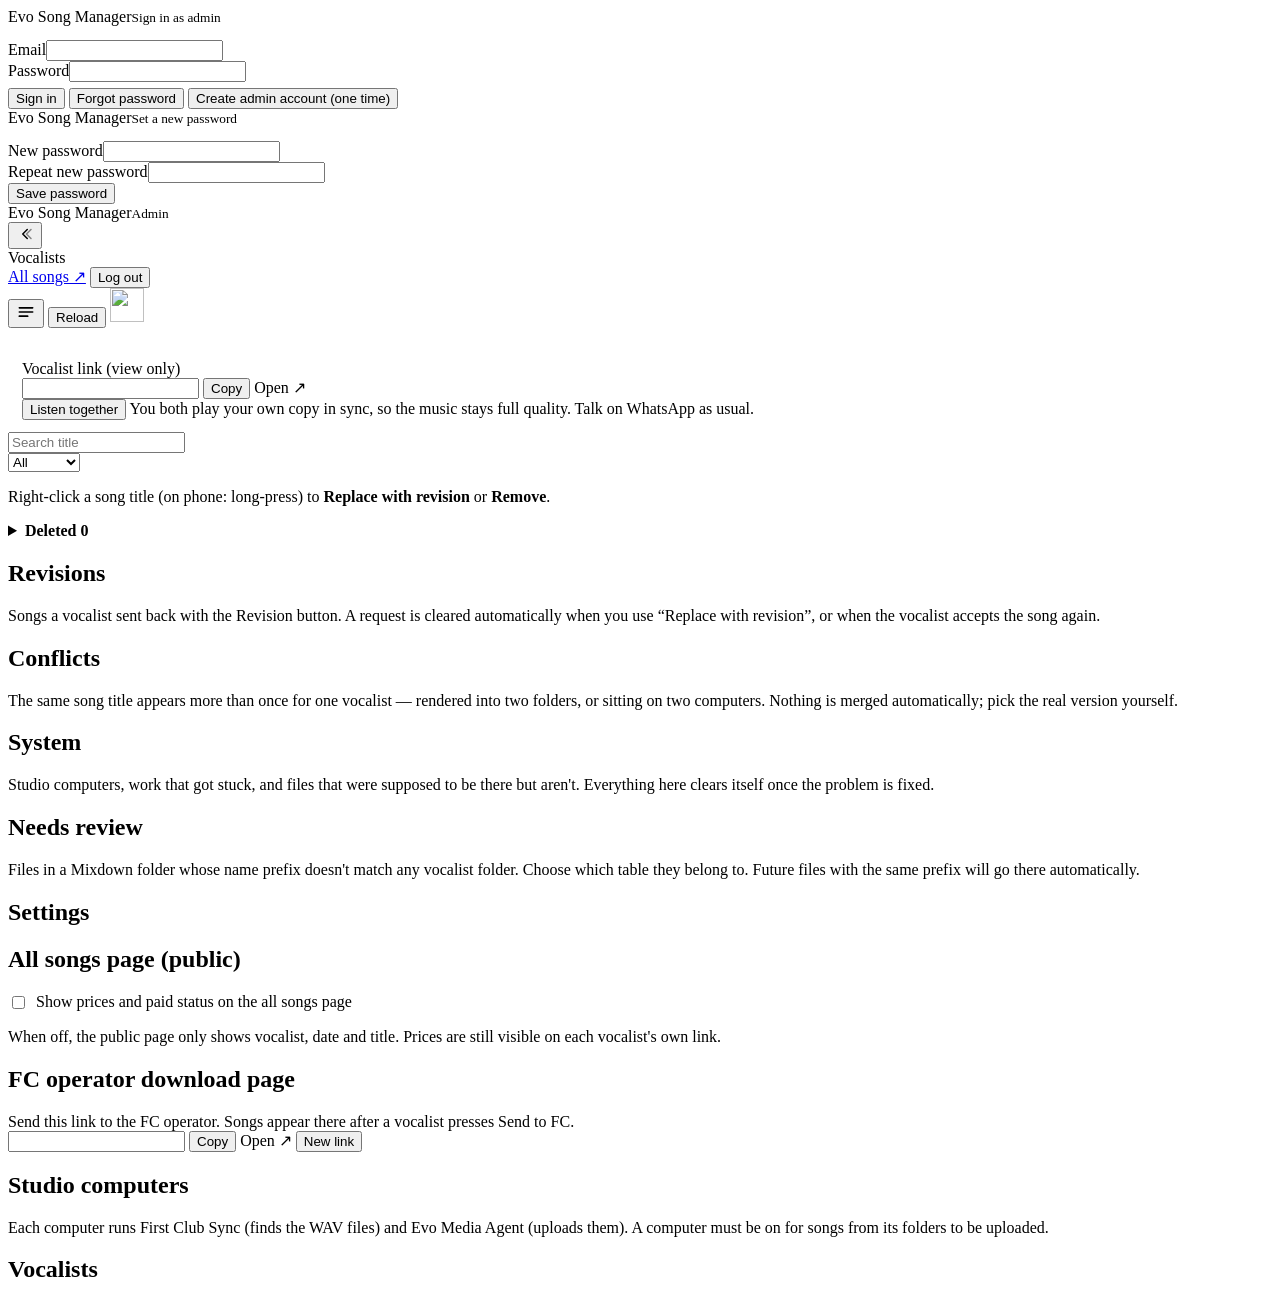
==== web/admin.html @ 182d508e "Remove the Finalize UI: uploading is automatic again Jeffry picked the automatic path over the manua" ====
<!doctype html>
<html lang="en">
<head>
<meta charset="utf-8">
<meta name="viewport" content="width=device-width, initial-scale=1">
<meta name="robots" content="noindex">
<title>Admin · Evo Song Manager</title>
<link rel="stylesheet" href="/css/style.css">
<link rel="icon" href="/icon.svg" type="image/svg+xml">
<link rel="apple-touch-icon" href="/icon-180.png">
<link rel="manifest" href="/manifest.webmanifest">
<meta name="theme-color" content="#07080b">
<meta name="apple-mobile-web-app-title" content="Evo Songs">
</head>
<body class="glass-bg">
<div class="wrap wide">

  <!-- Login -->
  <section id="loginView" class="login hidden">
    <div class="brand" style="margin-bottom:14px">Evo Song Manager<small>Sign in as admin</small></div>
    <form id="loginForm" class="panel">
      <div class="field"><label for="email">Email</label><input id="email" type="email" autocomplete="email" required></div>
      <div class="field"><label for="pw">Password</label><input id="pw" type="password" autocomplete="current-password" minlength="6" required></div>
      <div class="err" id="loginErr"></div>
      <div class="bar" style="margin:6px 0 0">
        <button class="primary" type="submit">Sign in</button>
        <button type="button" id="forgotBtn" class="ghost">Forgot password</button>
        <button type="button" id="signupBtn" class="ghost">Create admin account (one time)</button>
      </div>
    </form>
  </section>

  <!-- Set new password (after reset link) -->
  <section id="resetView" class="login hidden">
    <div class="brand" style="margin-bottom:14px">Evo Song Manager<small>Set a new password</small></div>
    <form id="resetForm" class="panel">
      <div class="field"><label for="pw1">New password</label><input id="pw1" type="password" autocomplete="new-password" minlength="6" required></div>
      <div class="field"><label for="pw2">Repeat new password</label><input id="pw2" type="password" autocomplete="new-password" minlength="6" required></div>
      <div class="err" id="resetErr"></div>
      <button class="primary" type="submit">Save password</button>
    </form>
  </section>

  <!-- App -->
  <section id="appView" class="hidden shell">
    <aside class="side" id="side" aria-label="Menu">
      <div class="side-head">
        <div class="brand side-brand">Evo Song Manager<small id="syncInfo">Admin</small></div>
        <button id="sideClose" class="icon-btn" aria-label="Hide sidebar" title="Hide sidebar">
          <svg width="18" height="18" viewBox="0 0 24 24" fill="none" stroke="currentColor" stroke-width="2" stroke-linecap="round" stroke-linejoin="round"><path d="M15 6l-6 6 6 6"/><path d="M20 6l-6 6 6 6" opacity=".45"/></svg>
        </button>
      </div>
      <div class="side-label">Vocalists</div>
      <nav class="side-nav" id="tabs"></nav>
      <div class="side-foot">
        <a class="btn" href="/" target="_blank" rel="noopener">All songs ↗</a>
        <button id="logoutBtn" class="ghost">Log out</button>
      </div>
    </aside>
    <div class="side-backdrop" id="sideBackdrop"></div>

    <main class="main">
    <header class="maintop">
      <button id="menuBtn" class="icon-btn menu-btn" aria-label="Show sidebar" title="Show sidebar">
        <svg width="20" height="20" viewBox="0 0 24 24" fill="none" stroke="currentColor" stroke-width="2" stroke-linecap="round"><path d="M4 7h16M4 12h16M4 17h10"/></svg>
      </button>
      <span class="grow"></span>
      <button id="reloadBtn" title="Reload data">Reload</button>
      <img class="logo" src="/logo.svg" alt="" width="34" height="34">
    </header>

    <!-- Vocalist view -->
    <div id="vocView">
      <div id="vocMain">
      <h1 id="vName"></h1>
      <p class="sub" id="vSub"></p>

      <div class="panel" style="padding:12px 14px">
        <div class="field" style="margin:0">
          <label for="vLink">Vocalist link (view only)</label>
          <div class="linkbox">
            <input id="vLink" type="text" readonly>
            <button id="copyLink">Copy</button>
            <a class="btn" id="openLink" target="_blank" rel="noopener">Open ↗</a>
          </div>
        </div>
        <div class="lt-start">
          <button id="listenBtn" title="Listen to a mixdown together, at full quality, while you talk">Listen together</button>
          <span class="sub">You both play your own copy in sync, so the music stays full quality. Talk on WhatsApp as usual.</span>
        </div>
      </div>

      <div class="bar">
        <div class="grow"><input type="search" id="q" placeholder="Search title" aria-label="Search title"></div>
        <select id="status" aria-label="Filter status" style="width:auto">
          <option value="">All</option>
          <option value="noprice">No price</option>
          <option value="unpaid">Unpaid</option>
          <option value="paid">Paid</option>
        </select>
        <div class="due" id="due" hidden><span class="due-k">Total Due</span><span class="due-v"></span></div>
      </div>
      <div class="table" id="table"></div>
      <p class="note hint">Right-click a song title (on phone: long-press) to <b>Replace with revision</b> or <b>Remove</b>.</p>
      </div>

      <details class="panel" id="delBox" style="margin-top:14px">
        <summary style="cursor:pointer;font-weight:600">Deleted <span id="delCount" class="badge muted">0</span></summary>
        <p class="note" style="margin:8px 0 10px">Songs here are hidden from the vocalist page and are not re-added by sync, even if the file is still on the PC.</p>
        <div id="delList"></div>
      </details>
    </div>

    <dialog id="repDlg">
      <form method="dialog" class="repform">
        <h2 style="margin:0 0 6px;font-size:17px">Replace with revision file</h2>
        <p class="note" style="margin:0 0 12px">Song: <b id="repTitle"></b><br>Title, price and paid status stay the same. The new file takes over this row; the old file is no longer counted.</p>
        <div class="field"><label for="repSel">Revision file</label><select id="repSel"></select></div>
        <div class="err" id="repErr"></div>
        <div class="bar" style="margin:8px 0 0;justify-content:flex-end">
          <button value="cancel" formnovalidate>Cancel</button>
          <button class="primary" id="repOk" value="ok">Replace</button>
        </div>
      </form>
    </dialog>

    <!-- Revision requests -->
    <div id="rrView" class="hidden">
      <h1>Revisions</h1>
      <p class="sub">Songs a vocalist sent back with the Revision button. A request is cleared automatically when you use “Replace with revision”, or when the vocalist accepts the song again.</p>
      <div id="rrList"></div>
    </div>

    <!-- Duplicate titles -->
    <div id="cfView" class="hidden">
      <h1>Conflicts</h1>
      <p class="sub">The same song title appears more than once for one vocalist — rendered into two folders, or sitting on two computers. Nothing is merged automatically; pick the real version yourself.</p>
      <div id="cfList"></div>
    </div>

    <!-- System health -->
    <div id="sysView" class="hidden">
      <h1>System</h1>
      <p class="sub">Studio computers, work that got stuck, and files that were supposed to be there but aren't. Everything here clears itself once the problem is fixed.</p>
      <div id="sysList"></div>
    </div>

    <!-- Unmatched -->
    <div id="unView" class="hidden">
      <h1>Needs review</h1>
      <p class="sub">Files in a Mixdown folder whose name prefix doesn't match any vocalist folder. Choose which table they belong to. Future files with the same prefix will go there automatically.</p>
      <div id="unList"></div>
    </div>

    <!-- Settings -->
    <div id="setView" class="hidden">
      <h1>Settings</h1>
      <div id="setBody">
      <div class="panel">
        <h2>All songs page (public)</h2>
        <label style="display:flex;gap:8px;align-items:center">
          <input type="checkbox" id="showPrices" style="width:auto;min-height:0">
          Show prices and paid status on the all songs page
        </label>
        <p class="note">When off, the public page only shows vocalist, date and title. Prices are still visible on each vocalist's own link.</p>
      </div>
      <div class="panel">
        <h2>FC operator download page</h2>
        <div class="field" style="margin:0">
          <label for="fcLink">Send this link to the FC operator. Songs appear there after a vocalist presses Send to FC.</label>
          <div class="linkbox">
            <input id="fcLink" type="text" readonly>
            <button id="fcCopy">Copy</button>
            <a class="btn" id="fcOpen" target="_blank" rel="noopener">Open ↗</a>
            <button id="fcRegen" title="The old link will stop working">New link</button>
          </div>
        </div>
      </div>
      <div class="panel">
        <h2>Studio computers</h2>
        <div id="devices"></div>
        <p class="note">Each computer runs First Club Sync (finds the WAV files) and Evo Media Agent (uploads them). A computer must be on for songs from its folders to be uploaded.</p>
      </div>
      <div class="panel">
        <h2>Vocalists</h2>
        <div id="vocSettings"></div>
      </div>
      </div>
    </div>
    </main>

    <!-- Listen together: dok di bawah, tetap ada sambil pindah tab -->
    <div class="listen-dock" id="listenDock" hidden role="region" aria-label="Listening together"></div>
  </section>
</div>

<script type="module" src="/js/apps/admin/main.js"></script>
</body>
</html>
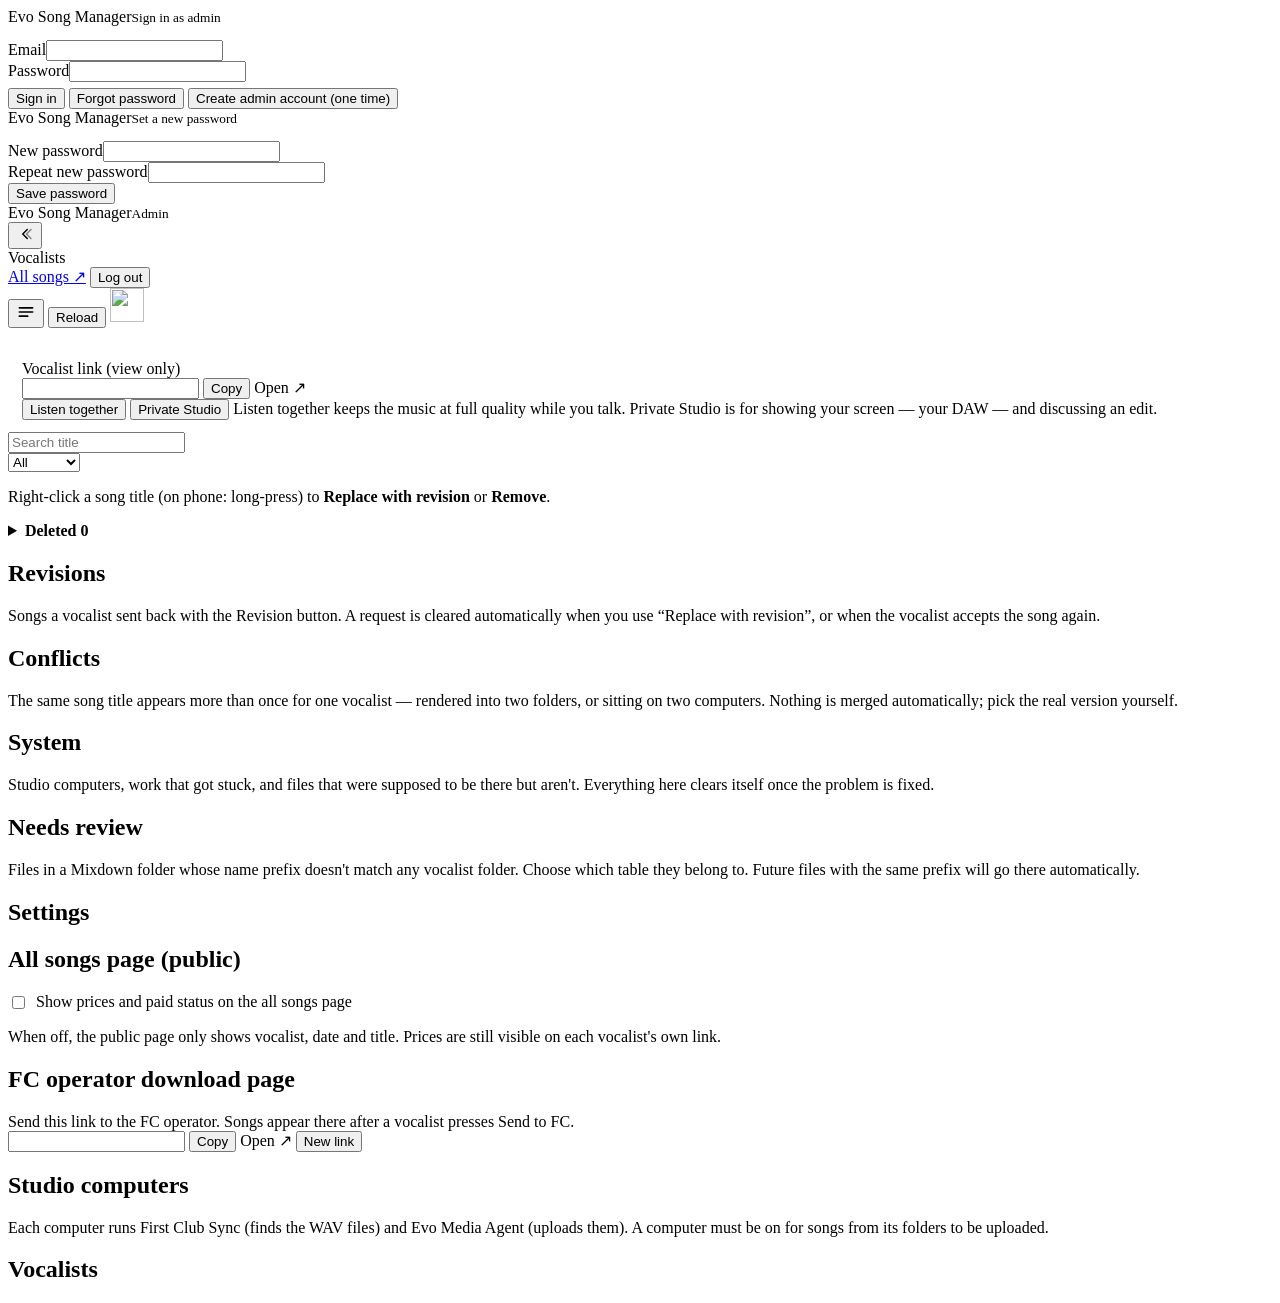
==== commit 7c88a076: "Build FC Private Studio stages 1-3: room, call, camera, screen share Stages 1 to 3 of the design doc" ====
--- a/web/admin.html
+++ b/web/admin.html
@@ -86,7 +86,8 @@
         </div>
         <div class="lt-start">
           <button id="listenBtn" title="Listen to a mixdown together, at full quality, while you talk">Listen together</button>
-          <span class="sub">You both play your own copy in sync, so the music stays full quality. Talk on WhatsApp as usual.</span>
+          <button id="studioBtn" title="Open a 1-on-1 room to show your DAW and talk it through">Private Studio</button>
+          <span class="sub">Listen together keeps the music at full quality while you talk. Private Studio is for showing your screen — your DAW — and discussing an edit.</span>
         </div>
       </div>
 
@@ -194,6 +195,9 @@
   </section>
 </div>
 
+<!-- PLAYER: bar bawah + tampilan penuh (pemutar yang sama dengan halaman vokalis) -->
+<div id="playerBody"></div>
+
 <script type="module" src="/js/apps/admin/main.js"></script>
 </body>
 </html>
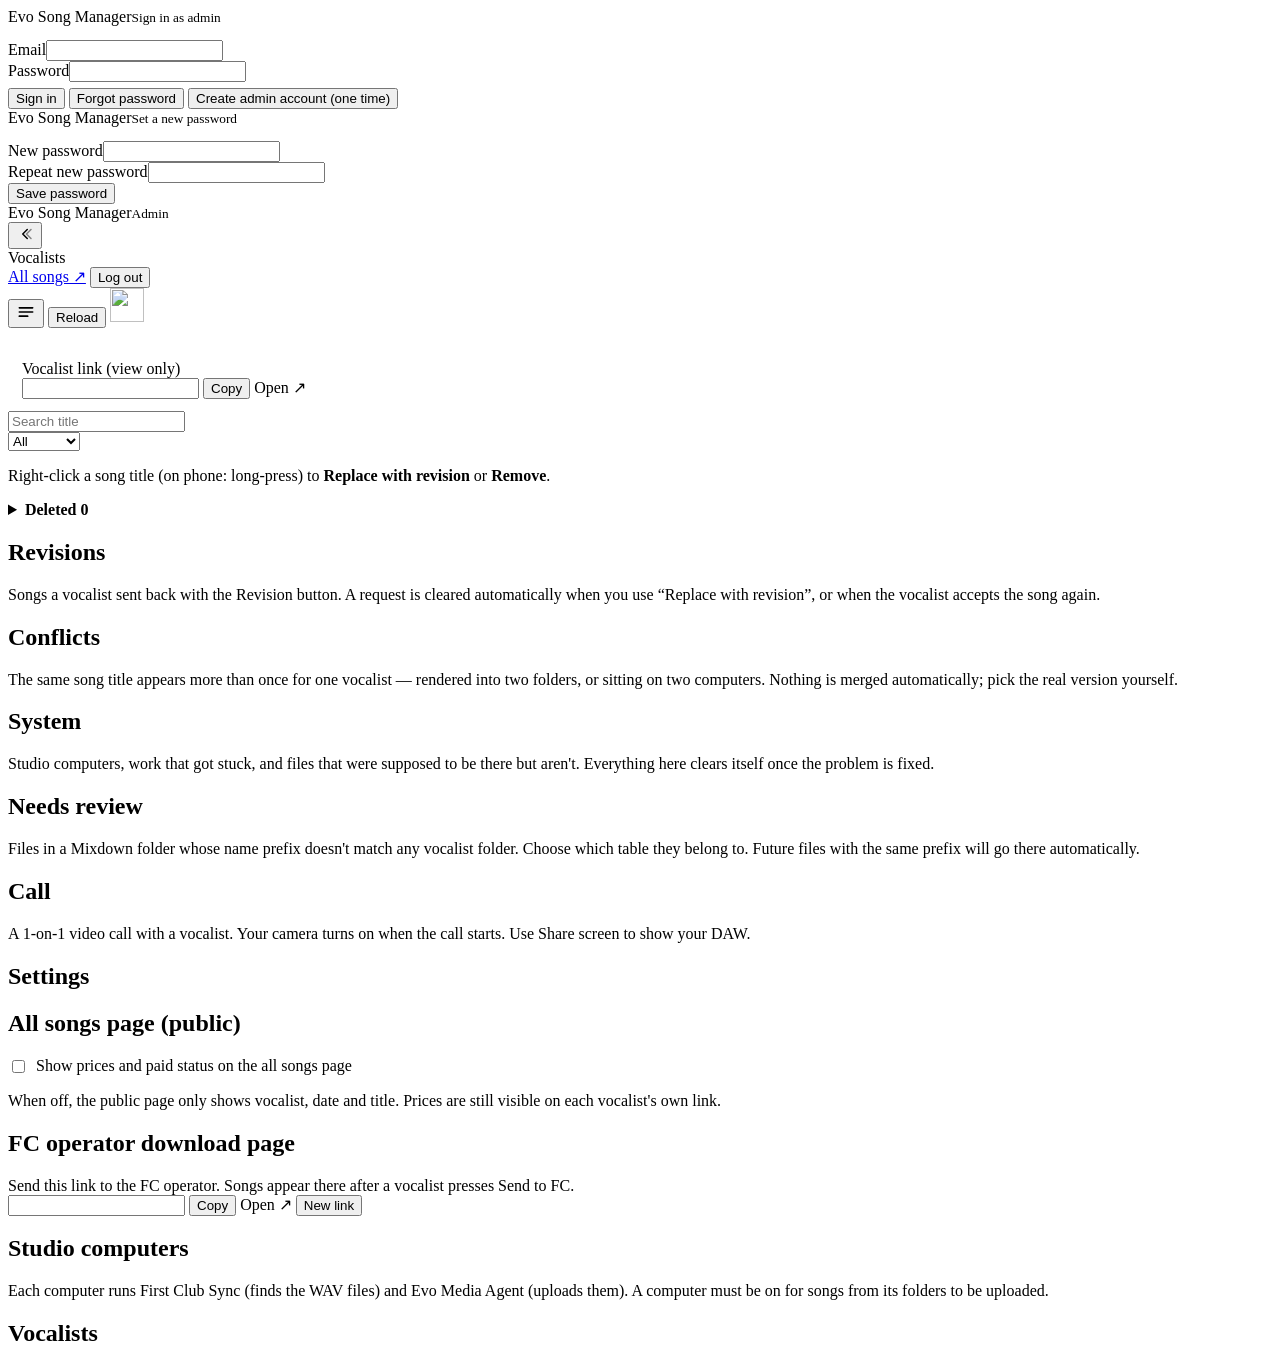
==== commit 76ed9fa8: "Replace the invite-link studio with a Call page on both sides Jeffry redrew this after using it: a C" ====
--- a/web/admin.html
+++ b/web/admin.html
@@ -85,9 +85,12 @@
           </div>
         </div>
         <div class="lt-start">
-          <button id="listenBtn" title="Listen to a mixdown together, at full quality, while you talk">Listen together</button>
-          <button id="studioBtn" title="Open a 1-on-1 room to show your DAW and talk it through">Private Studio</button>
-          <span class="sub">Listen together keeps the music at full quality while you talk. Private Studio is for showing your screen — your DAW — and discussing an edit.</span>
+          <!-- Listen together dan Private Studio DISEMBUNYIKAN atas permintaan Jeffry, bukan
+               dihapus: mesinnya utuh di listen.js / voice.js / studio.html dan halaman
+               /studio/<kode> masih berfungsi. Keduanya digantikan halaman Call di sidebar,
+               yang memanggil langsung tanpa bertukar link. Hapus `hidden` untuk memunculkannya. -->
+          <button id="listenBtn" hidden title="Listen to a mixdown together, at full quality, while you talk">Listen together</button>
+          <button id="studioBtn" hidden title="Open a 1-on-1 room to show your DAW and talk it through">Private Studio</button>
         </div>
       </div>
 
@@ -154,6 +157,14 @@
     </div>
 
     <!-- Settings -->
+    <!-- CALL -->
+    <div id="callView" class="hidden">
+      <h1>Call</h1>
+      <p class="sub">A 1-on-1 video call with a vocalist. Your camera turns on when the call starts.
+         Use Share screen to show your DAW.</p>
+      <div class="panel" id="callPanel"></div>
+    </div>
+
     <div id="setView" class="hidden">
       <h1>Settings</h1>
       <div id="setBody">
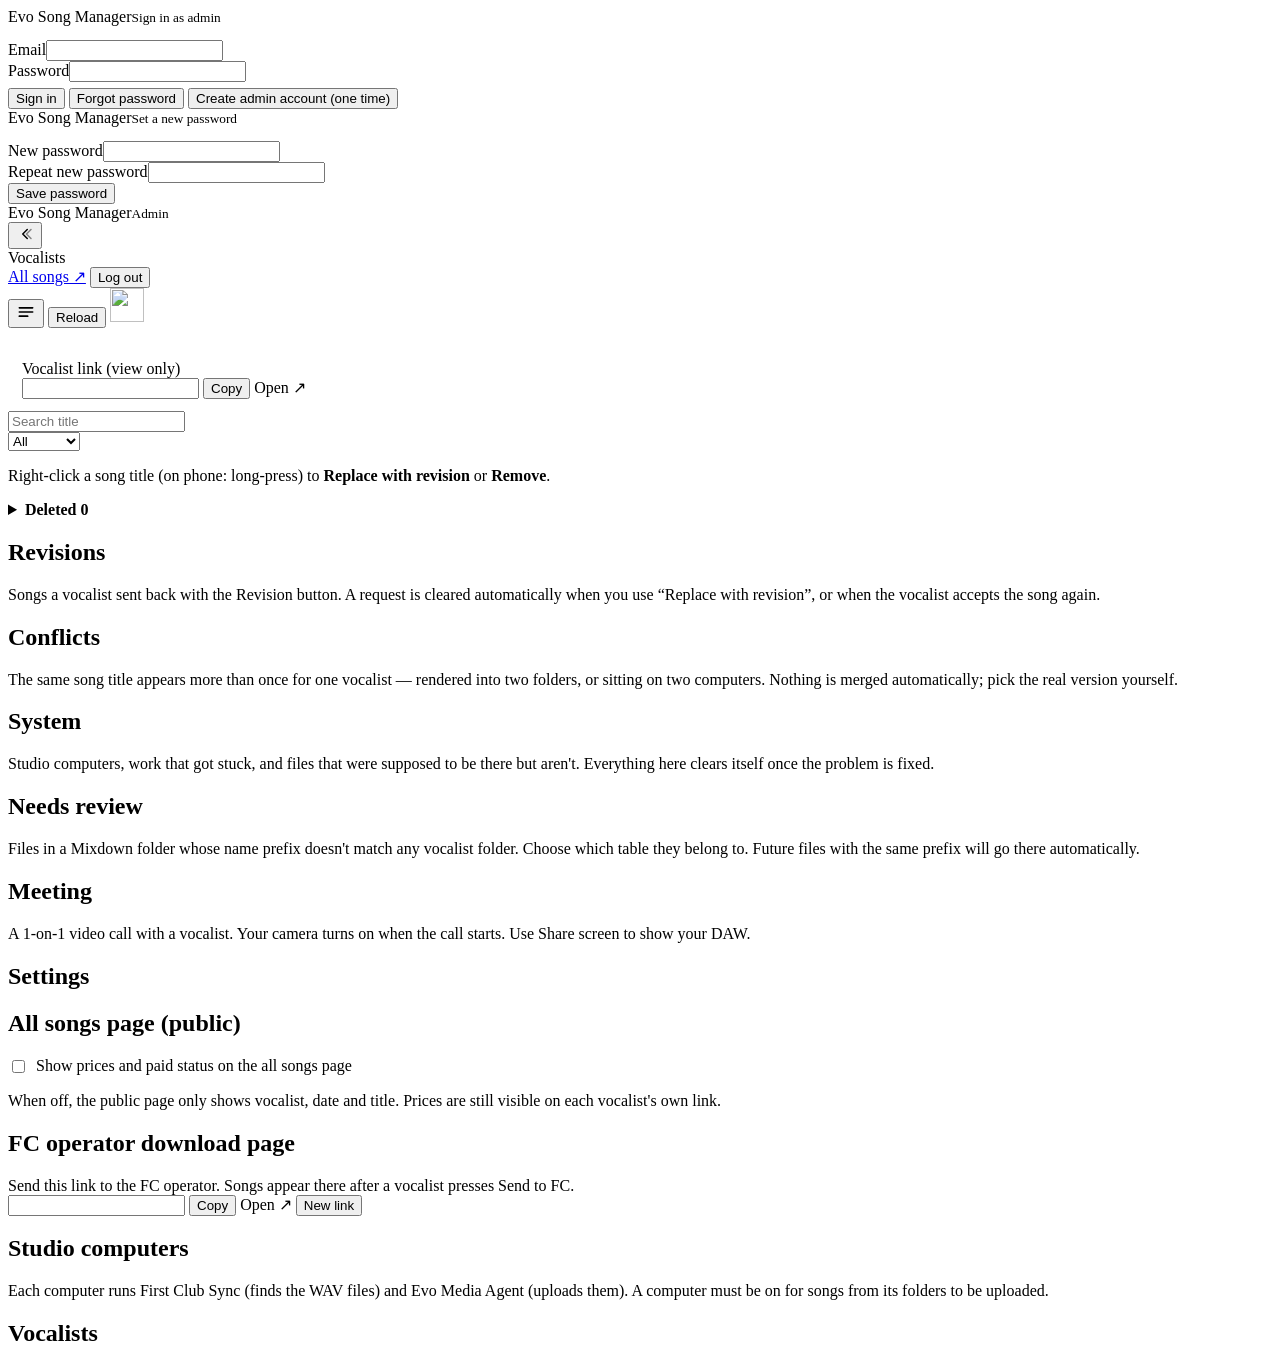
==== commit af4e670c: "Meeting: panggilan video pindah ke side panel vokalis Vokalis tidak lagi punya tab Call di depan — t" ====
--- a/web/admin.html
+++ b/web/admin.html
@@ -87,7 +87,7 @@
         <div class="lt-start">
           <!-- Listen together dan Private Studio DISEMBUNYIKAN atas permintaan Jeffry, bukan
                dihapus: mesinnya utuh di listen.js / voice.js / studio.html dan halaman
-               /studio/<kode> masih berfungsi. Keduanya digantikan halaman Call di sidebar,
+               /studio/<kode> masih berfungsi. Keduanya digantikan halaman Meeting di sidebar,
                yang memanggil langsung tanpa bertukar link. Hapus `hidden` untuk memunculkannya. -->
           <button id="listenBtn" hidden title="Listen to a mixdown together, at full quality, while you talk">Listen together</button>
           <button id="studioBtn" hidden title="Open a 1-on-1 room to show your DAW and talk it through">Private Studio</button>
@@ -159,7 +159,7 @@
     <!-- Settings -->
     <!-- CALL -->
     <div id="callView" class="hidden">
-      <h1>Call</h1>
+      <h1>Meeting</h1>
       <p class="sub">A 1-on-1 video call with a vocalist. Your camera turns on when the call starts.
          Use Share screen to show your DAW.</p>
       <div class="panel" id="callPanel"></div>
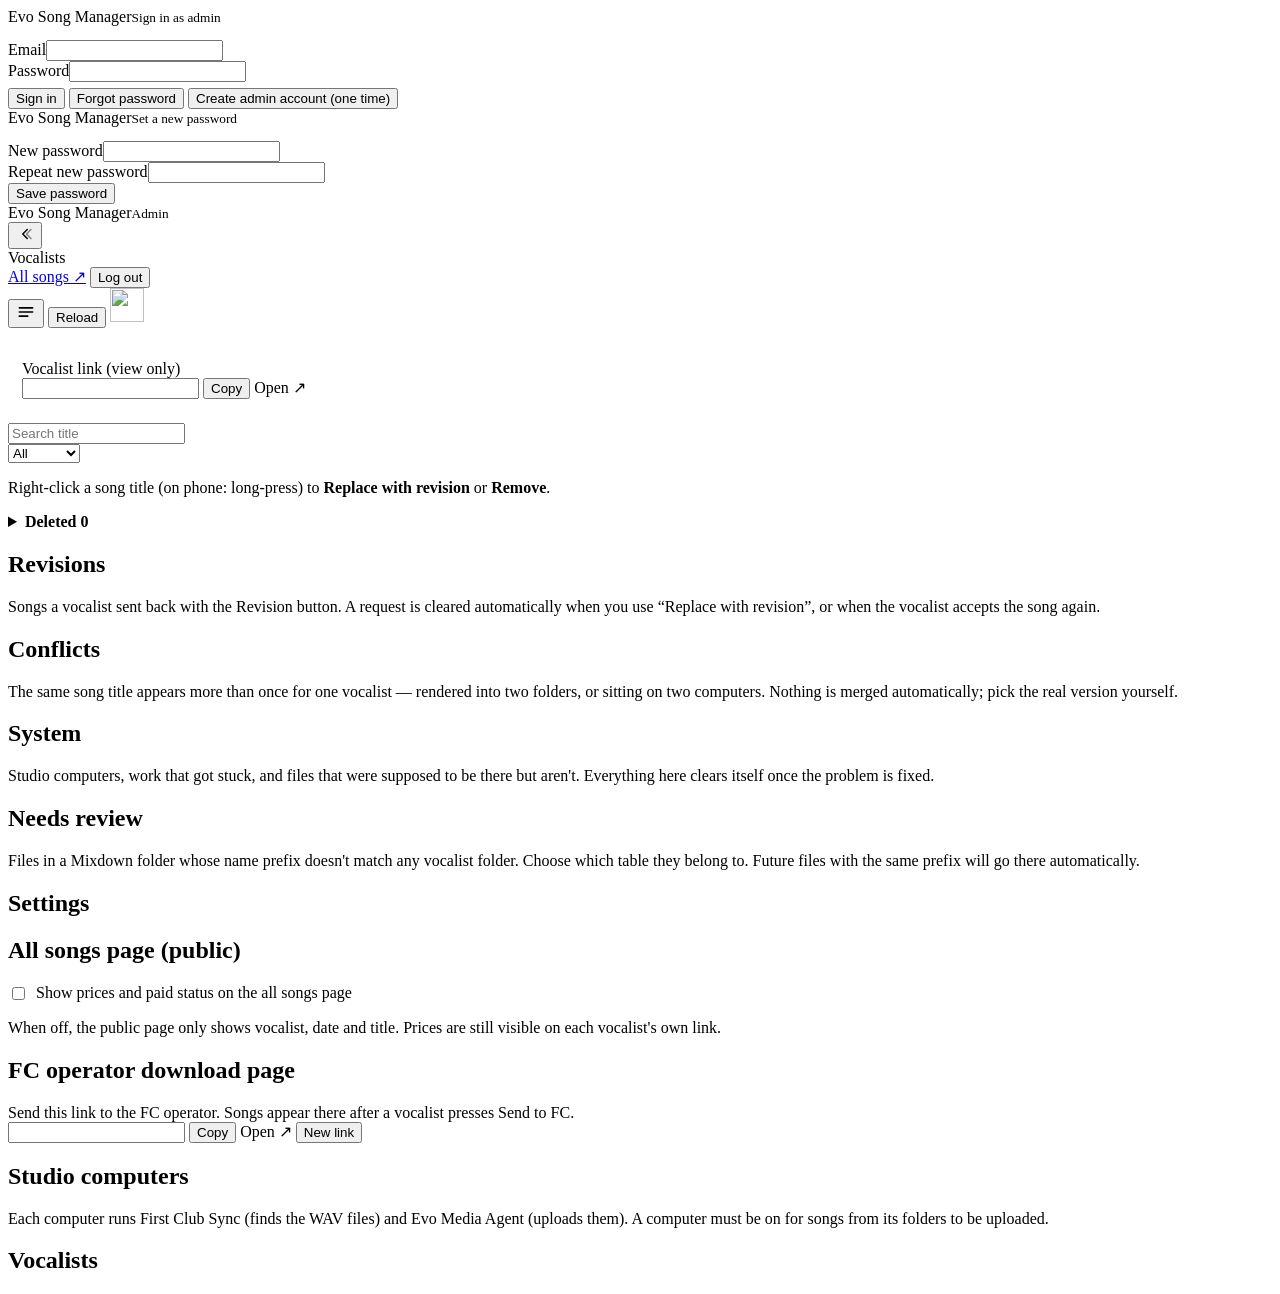
==== commit 94ec748e: "Meeting: camera/mic only on the Meeting tab, full-window preview, peer-only PiP, rotation - Remove t" ====
--- a/web/admin.html
+++ b/web/admin.html
@@ -84,12 +84,10 @@
             <a class="btn" id="openLink" target="_blank" rel="noopener">Open ↗</a>
           </div>
         </div>
-        <div class="lt-start">
-          <!-- Listen together dan Private Studio DISEMBUNYIKAN atas permintaan Jeffry, bukan
-               dihapus: mesinnya utuh di listen.js / voice.js / studio.html dan halaman
-               /studio/<kode> masih berfungsi. Keduanya digantikan halaman Meeting di sidebar,
-               yang memanggil langsung tanpa bertukar link. Hapus `hidden` untuk memunculkannya. -->
-          <button id="listenBtn" hidden title="Listen to a mixdown together, at full quality, while you talk">Listen together</button>
+        <div style="display:flex;align-items:center;gap:12px;flex-wrap:wrap;margin-top:12px">
+          <!-- Private Studio DISEMBUNYIKAN atas permintaan Jeffry, bukan dihapus: halaman
+               /studio/<kode> masih berfungsi. Digantikan halaman Meeting di sidebar. Listen together
+               (dok "Listening with…") sudah dihapus dari aplikasi. -->
           <button id="studioBtn" hidden title="Open a 1-on-1 room to show your DAW and talk it through">Private Studio</button>
         </div>
       </div>
@@ -158,10 +156,7 @@
 
     <!-- Settings -->
     <!-- CALL -->
-    <div id="callView" class="hidden">
-      <h1>Meeting</h1>
-      <p class="sub">A 1-on-1 video call with a vocalist. Your camera turns on when the call starts.
-         Use Share screen to show your DAW.</p>
+    <div id="callView" class="hidden call-full">
       <div class="panel" id="callPanel"></div>
     </div>
 
@@ -201,8 +196,6 @@
     </div>
     </main>
 
-    <!-- Listen together: dok di bawah, tetap ada sambil pindah tab -->
-    <div class="listen-dock" id="listenDock" hidden role="region" aria-label="Listening together"></div>
   </section>
 </div>
 
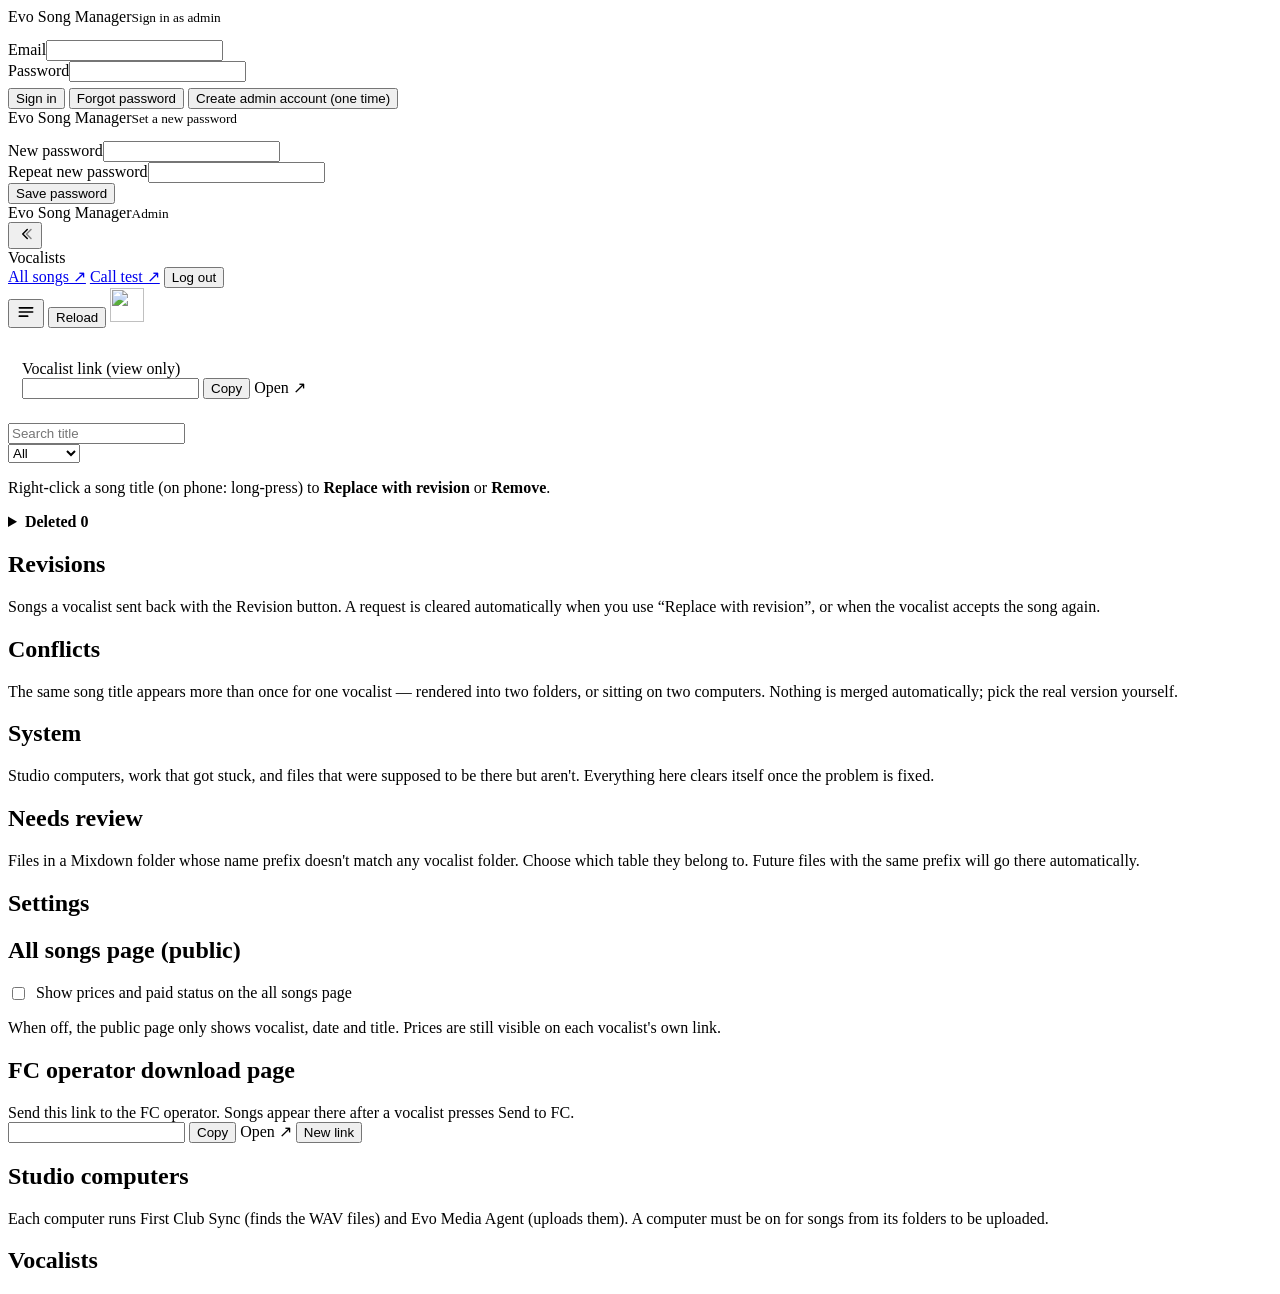
==== commit e65c38e9: "Developer call test page (/test): call your own phone from the PC Test rooms (kind 'test', no vocali" ====
--- a/web/admin.html
+++ b/web/admin.html
@@ -54,6 +54,7 @@
       <nav class="side-nav" id="tabs"></nav>
       <div class="side-foot">
         <a class="btn" href="/" target="_blank" rel="noopener">All songs ↗</a>
+        <a class="btn" href="/test" target="_blank" rel="noopener" title="Developer: call your own phone to test calls">Call test ↗</a>
         <button id="logoutBtn" class="ghost">Log out</button>
       </div>
     </aside>
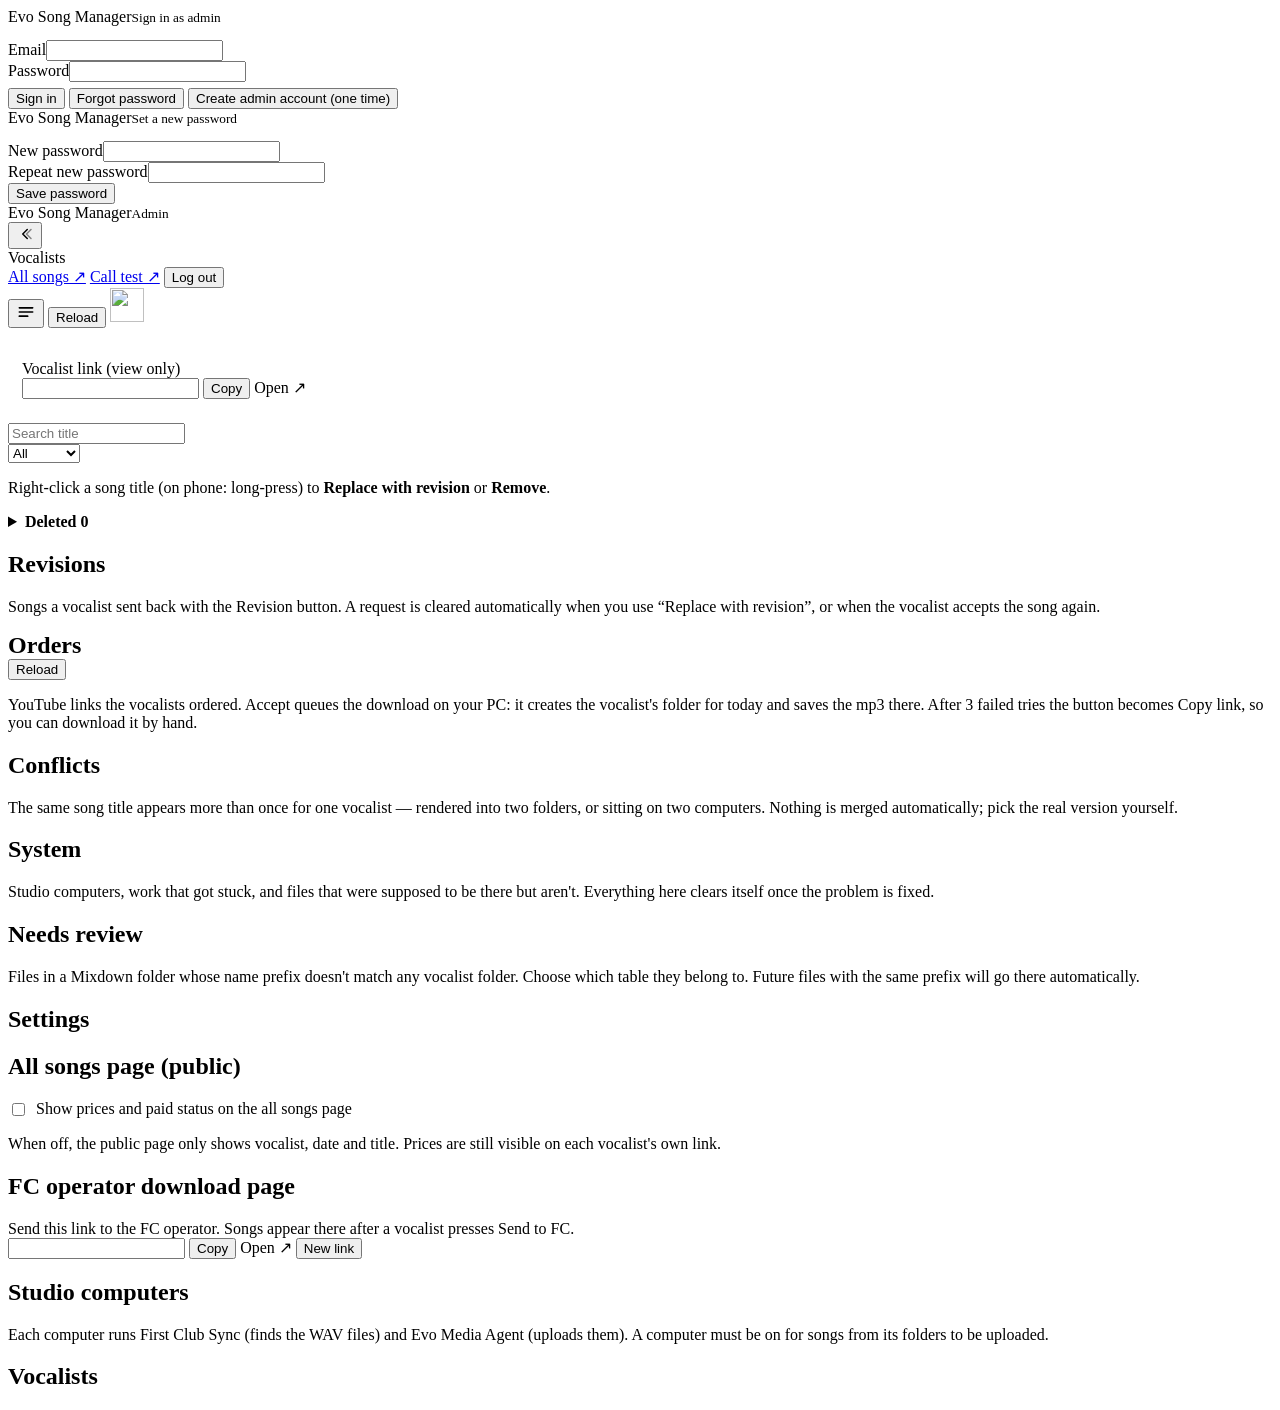
==== commit 4639d1ec: "Order lagu: vokalis kirim link YouTube, admin Orders (Accept/Reject/Try again/Copy link) Co-Authored" ====
--- a/web/admin.html
+++ b/web/admin.html
@@ -134,6 +134,13 @@
       <div id="rrList"></div>
     </div>
 
+    <!-- Song orders -->
+    <div id="ordView" class="hidden">
+      <div class="bar" style="margin:0 0 6px"><h1 class="grow" style="margin:0">Orders</h1><button id="ordReload">Reload</button></div>
+      <p class="sub">YouTube links the vocalists ordered. Accept queues the download on your PC: it creates the vocalist's folder for today and saves the mp3 there. After 3 failed tries the button becomes Copy link, so you can download it by hand.</p>
+      <div id="ordAdmin"></div>
+    </div>
+
     <!-- Duplicate titles -->
     <div id="cfView" class="hidden">
       <h1>Conflicts</h1>
